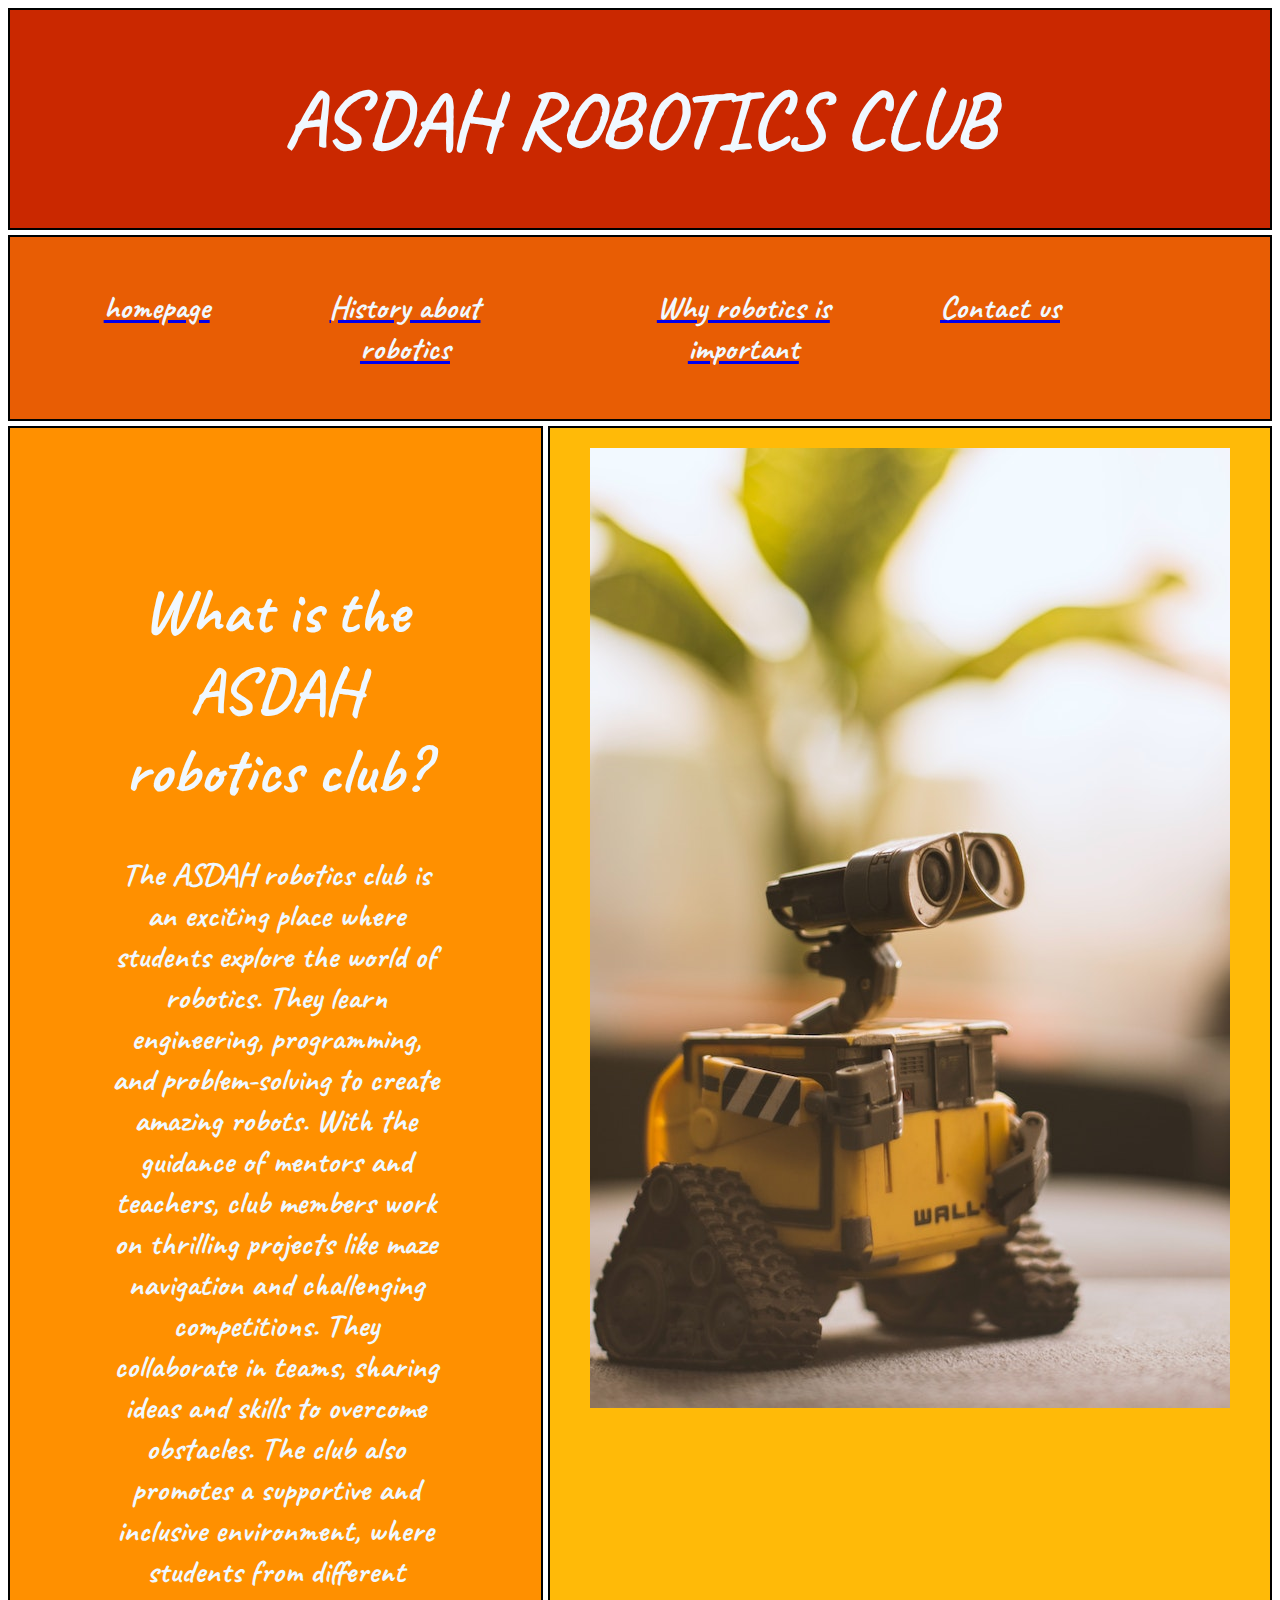
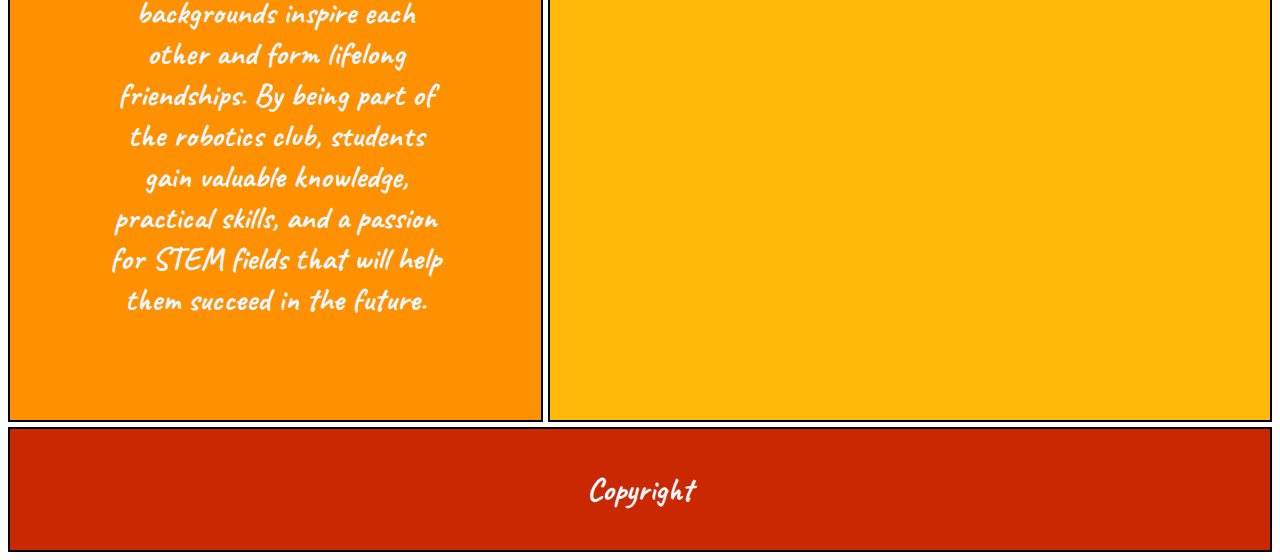
==== index.html @ a8f15d3b "Adding files" ====
<!DOCTYPE html>
<html lang="en">
<head>
    <meta charset="UTF-8">
    <meta http-equiv="X-UA-Compatible" content="IE=edge">
    <meta name="viewport" content="width=device-width, initial-scale=1.0">
    <link rel="stylesheet" href="style.css">
    <title>Robotics Club</title>
    
</head>
<body>
    
    <div class="container">
        <div class="header"> <h1>ASDAH ROBOTICS CLUB</h1></div>

        <div class="navbar">
            <a href="index.html"><div class="importance">homepage</div></a>
            <a href="robots.html"><div class="robotics">History about robotics</div></a>
            <a href="why.html"><div class="importance">Why robotics is important</div></a>
            <a href="contactus.html"><div class="importance">Contact us</div></a>
        </div>
        <div class="body">
            <h1>What is the ASDAH robotics club?</h1>
            The ASDAH robotics club is an exciting place where students explore the world of robotics. They learn engineering, programming, and problem-solving to create amazing robots. With the guidance of mentors and teachers, club members work on thrilling projects like maze navigation and challenging competitions. They collaborate in teams, sharing ideas and skills to overcome obstacles. The club also promotes a supportive and inclusive environment, where students from different backgrounds inspire each other and form lifelong friendships. By being part of the robotics club, students gain valuable knowledge, practical skills, and a passion for STEM fields that will help them succeed in the future.</div>
        <div class="body_a"><img src="images/walle.jpg" alt="">
        </div>
        <div class="reference">Copyright</div>
    
</body>
</html>
---- style.css ----
@import url('https://fonts.googleapis.com/css2?family=Caveat:wght@600&family=Dancing+Script:wght@700&display=swap');

:root {
    --main-bg-color: #e85d04;
    --secondary-bg-color: rgb(202, 40, 0);
}

body{
        background-color: white;
        height: 100%;
        background-position: center;
        background-repeat: no-repeat;
        background-size: cover;   
}

.container {
    display: grid;
    grid-template-rows: auto;
    grid-template-columns: 1fr 1fr 1fr;
    grid-template-areas:
        "header header header"
        "navbar navbar navbar"
        "body body body_a"
        "reference reference reference";
    grid-gap: 5px;
}
 
.header {
    grid-area: header;
    border: 1px solid #000000;
    background-color: #000000;
    padding: 5px;
    text-align: center;
    color: aliceblue;
    font-size: 40px;
    font-weight: 900;
    background-color: rgb(202, 40, 0);
    font-family: 'Caveat', cursive;
    border: 2px solid #000000;
}

.navbar {
    grid-area: navbar;
    display: grid;
    grid-template-rows: auto;
    grid-template-columns: 1fr 1fr 1fr;
    grid-template-areas: 
    "robotics importance contact_us index ";
    background-color: var(--main-bg-color);
    font-family: 'Caveat', cursive;
    padding-right: 160px;
    border: 2px solid #000000;
}
    

.robotics {
    grid-area: robotics;
    background-color: #000000;
    padding-top: 50px;
    padding-right: 90px;
    text-align: center;
    color: aliceblue;
    font-size: xx-large;
    font-weight: 900;
    background-color: var(--main-bg-color);
    font-family: 'Caveat', cursive;
    
}

.importance {
    grid-area: importance;
    padding: 50px;
    text-align: center;
    color: aliceblue;
    font-size: xx-large;
    font-weight: 900;
    background-color: var(--main-bg-color);
    font-family: 'Caveat', cursive;
    
}

.index {
    grid-area: index;
    padding-top: 50px;
    text-align: center;
    color: aliceblue;
    font-size: xx-large;
    font-weight: 900;
    background-color: var(--main-bg-color);
    font-family: 'Caveat', cursive;
    
}

.contact_us {
    grid-area: contact_us;
    padding-left: 50px;
    text-align: center;
    color: aliceblue;
    font-weight: 900;
    font-size: xx-large;
    background-color: var(--main-bg-color);
    font-family: 'Caveat', cursive;
    
}

.body {
    grid-area: body;
    background-color: #ff9000;
    padding: 100px;
    text-align: center;
    font-size: xx-large;
    font-weight: 900;
    color: aliceblue;
    font-family: 'Caveat', cursive;
    border: 2px solid #000000;
}

.body_a {
    grid-area: body_a;
    background-color: #ffba08;
    padding-top: 20px;
    padding-left: 40px;
    padding-right: 40px;
    padding-bottom: 10px;
    text-align: center;
    font-size: xx-large;
    font-weight: 900;
    color: aliceblue;
    font-family: 'Caveat', cursive;
    border: 2px solid #000000;
    
    }

    
.reference {
    grid-area: reference;
    border: 1px solid #000000;
    background-color: #000000;
    padding: 40px;
    text-align: center;
    color: aliceblue;
    font-weight: 900;
    font-size: xx-large;
    background-color: var(--secondary-bg-color);
    font-family: 'Caveat', cursive;
    border: 2px solid #000000;
}
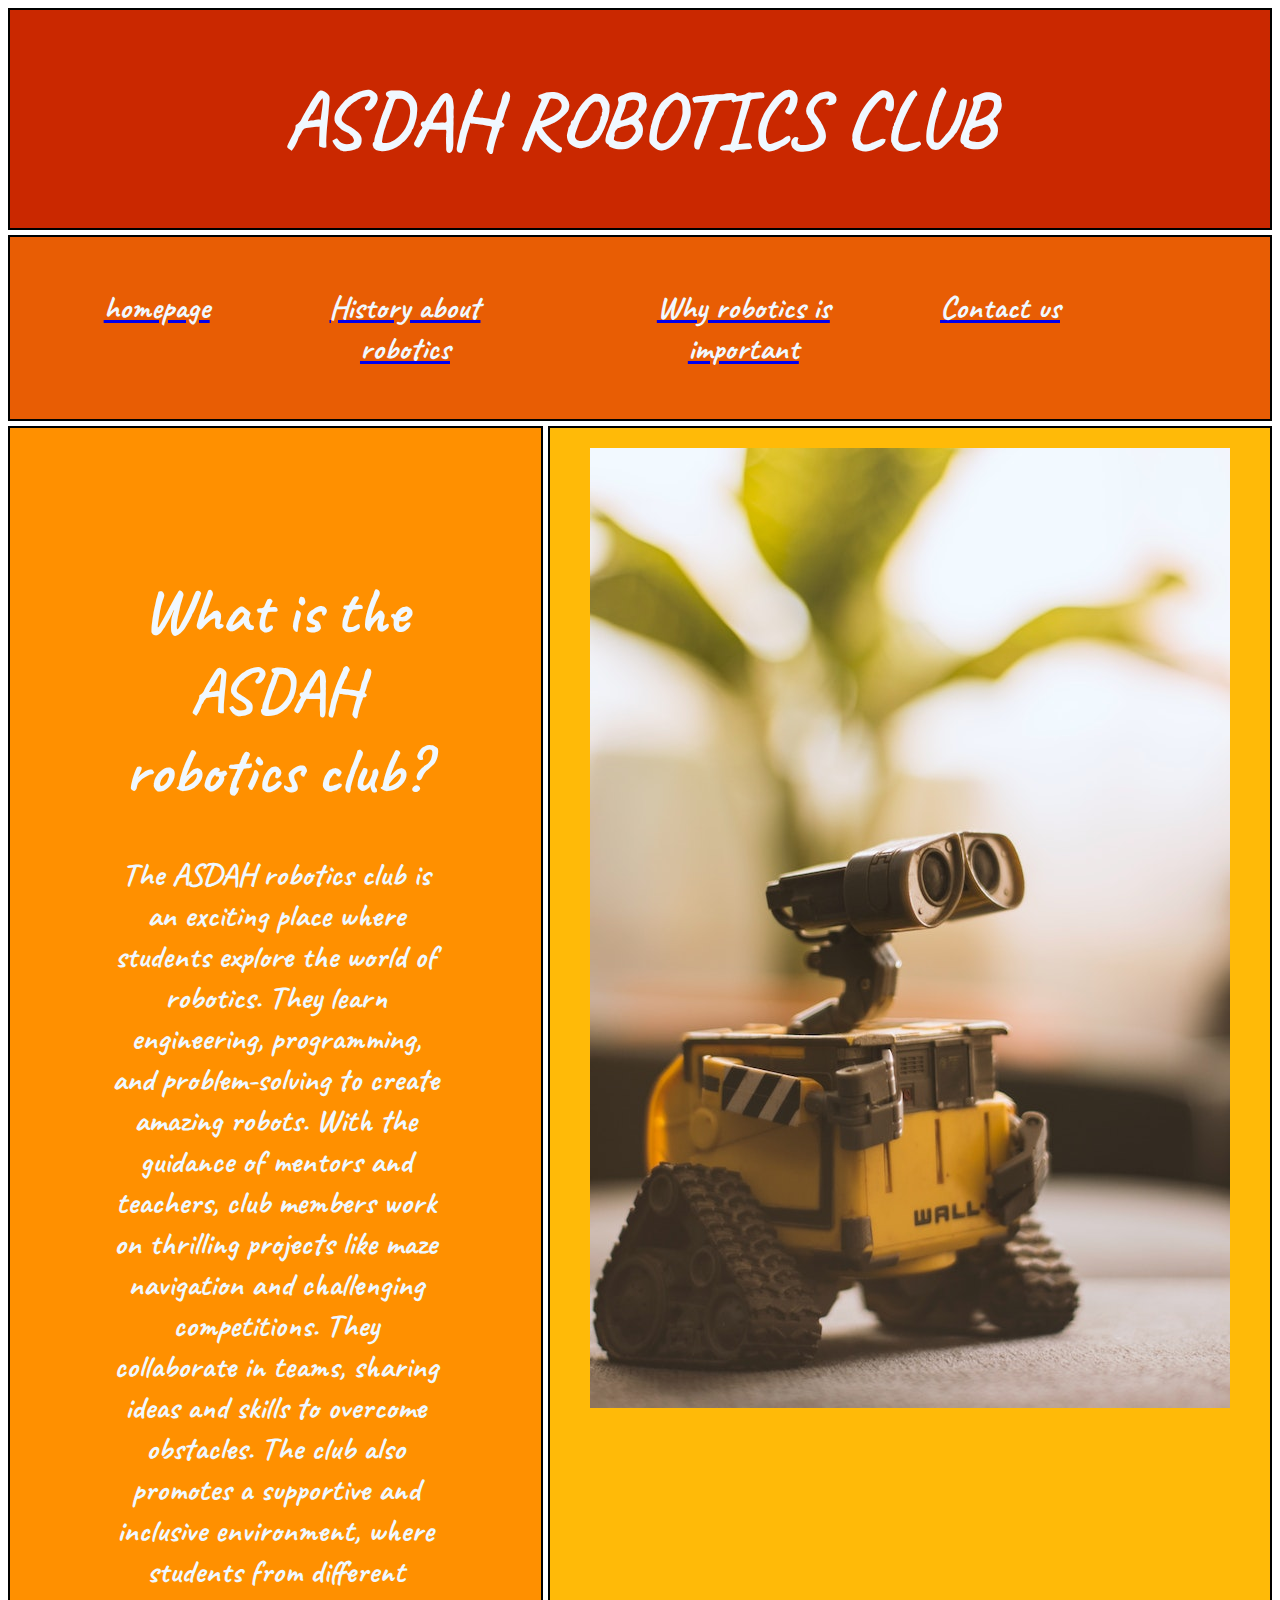
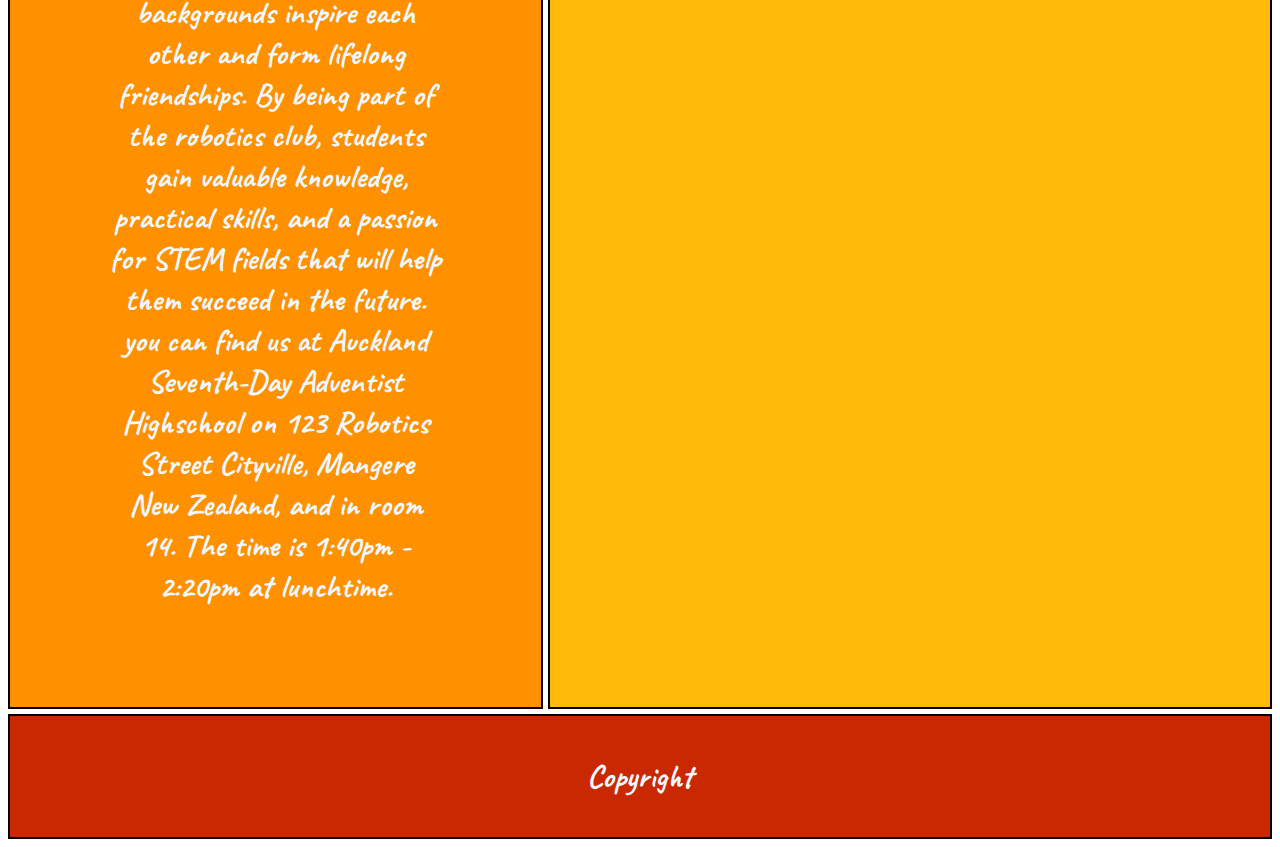
==== commit 6730ffd3: "Added more information to the hompage." ====
--- a/index.html
+++ b/index.html
@@ -1,30 +1,30 @@
-<!DOCTYPE html>
-<html lang="en">
-<head>
-    <meta charset="UTF-8">
-    <meta http-equiv="X-UA-Compatible" content="IE=edge">
-    <meta name="viewport" content="width=device-width, initial-scale=1.0">
-    <link rel="stylesheet" href="style.css">
-    <title>Robotics Club</title>
-    
-</head>
-<body>
-    
-    <div class="container">
-        <div class="header"> <h1>ASDAH ROBOTICS CLUB</h1></div>
-
-        <div class="navbar">
-            <a href="index.html"><div class="importance">homepage</div></a>
-            <a href="robots.html"><div class="robotics">History about robotics</div></a>
-            <a href="why.html"><div class="importance">Why robotics is important</div></a>
-            <a href="contactus.html"><div class="importance">Contact us</div></a>
-        </div>
-        <div class="body">
-            <h1>What is the ASDAH robotics club?</h1>
-            The ASDAH robotics club is an exciting place where students explore the world of robotics. They learn engineering, programming, and problem-solving to create amazing robots. With the guidance of mentors and teachers, club members work on thrilling projects like maze navigation and challenging competitions. They collaborate in teams, sharing ideas and skills to overcome obstacles. The club also promotes a supportive and inclusive environment, where students from different backgrounds inspire each other and form lifelong friendships. By being part of the robotics club, students gain valuable knowledge, practical skills, and a passion for STEM fields that will help them succeed in the future.</div>
-        <div class="body_a"><img src="images/walle.jpg" alt="">
-        </div>
-        <div class="reference">Copyright</div>
-    
-</body>
-</html>
+<!DOCTYPE html>
+<html lang="en">
+<head>
+    <meta charset="UTF-8">
+    <meta http-equiv="X-UA-Compatible" content="IE=edge">
+    <meta name="viewport" content="width=device-width, initial-scale=1.0">
+    <link rel="stylesheet" href="style.css">
+    <title>Robotics Club</title>
+    
+</head>
+<body>
+    
+    <div class="container">
+        <div class="header"> <h1>ASDAH ROBOTICS CLUB</h1></div>
+
+        <div class="navbar">
+            <a href="index.html"><div class="importance">homepage</div></a>
+            <a href="robots.html"><div class="robotics">History about robotics</div></a>
+            <a href="why.html"><div class="importance">Why robotics is important</div></a>
+            <a href="contactus.html"><div class="importance">Contact us</div></a>
+        </div>
+        <div class="body">
+            <h1>What is the ASDAH robotics club?</h1>
+            The ASDAH robotics club is an exciting place where students explore the world of robotics. They learn engineering, programming, and problem-solving to create amazing robots. With the guidance of mentors and teachers, club members work on thrilling projects like maze navigation and challenging competitions. They collaborate in teams, sharing ideas and skills to overcome obstacles. The club also promotes a supportive and inclusive environment, where students from different backgrounds inspire each other and form lifelong friendships. By being part of the robotics club, students gain valuable knowledge, practical skills, and a passion for STEM fields that will help them succeed in the future.<br> you can find us at Auckland Seventh-Day Adventist Highschool on 123 Robotics Street Cityville, Mangere New Zealand, and in room 14. The time is 1:40pm - 2:20pm at lunchtime.</div>
+        <div class="body_a"><img src="images/walle.jpg" alt="">
+        </div>
+        <div class="reference">Copyright</div>
+    
+</body>
+</html>
--- a/style.css
+++ b/style.css
@@ -1,147 +1,148 @@
-@import url('https://fonts.googleapis.com/css2?family=Caveat:wght@600&family=Dancing+Script:wght@700&display=swap');
-
-:root {
-    --main-bg-color: #e85d04;
-    --secondary-bg-color: rgb(202, 40, 0);
-}
-
-body{
-        background-color: white;
-        height: 100%;
-        background-position: center;
-        background-repeat: no-repeat;
-        background-size: cover;   
-}
-
-.container {
-    display: grid;
-    grid-template-rows: auto;
-    grid-template-columns: 1fr 1fr 1fr;
-    grid-template-areas:
-        "header header header"
-        "navbar navbar navbar"
-        "body body body_a"
-        "reference reference reference";
-    grid-gap: 5px;
-}
- 
-.header {
-    grid-area: header;
-    border: 1px solid #000000;
-    background-color: #000000;
-    padding: 5px;
-    text-align: center;
-    color: aliceblue;
-    font-size: 40px;
-    font-weight: 900;
-    background-color: rgb(202, 40, 0);
-    font-family: 'Caveat', cursive;
-    border: 2px solid #000000;
-}
-
-.navbar {
-    grid-area: navbar;
-    display: grid;
-    grid-template-rows: auto;
-    grid-template-columns: 1fr 1fr 1fr;
-    grid-template-areas: 
-    "robotics importance contact_us index ";
-    background-color: var(--main-bg-color);
-    font-family: 'Caveat', cursive;
-    padding-right: 160px;
-    border: 2px solid #000000;
-}
-    
-
-.robotics {
-    grid-area: robotics;
-    background-color: #000000;
-    padding-top: 50px;
-    padding-right: 90px;
-    text-align: center;
-    color: aliceblue;
-    font-size: xx-large;
-    font-weight: 900;
-    background-color: var(--main-bg-color);
-    font-family: 'Caveat', cursive;
-    
-}
-
-.importance {
-    grid-area: importance;
-    padding: 50px;
-    text-align: center;
-    color: aliceblue;
-    font-size: xx-large;
-    font-weight: 900;
-    background-color: var(--main-bg-color);
-    font-family: 'Caveat', cursive;
-    
-}
-
-.index {
-    grid-area: index;
-    padding-top: 50px;
-    text-align: center;
-    color: aliceblue;
-    font-size: xx-large;
-    font-weight: 900;
-    background-color: var(--main-bg-color);
-    font-family: 'Caveat', cursive;
-    
-}
-
-.contact_us {
-    grid-area: contact_us;
-    padding-left: 50px;
-    text-align: center;
-    color: aliceblue;
-    font-weight: 900;
-    font-size: xx-large;
-    background-color: var(--main-bg-color);
-    font-family: 'Caveat', cursive;
-    
-}
-
-.body {
-    grid-area: body;
-    background-color: #ff9000;
-    padding: 100px;
-    text-align: center;
-    font-size: xx-large;
-    font-weight: 900;
-    color: aliceblue;
-    font-family: 'Caveat', cursive;
-    border: 2px solid #000000;
-}
-
-.body_a {
-    grid-area: body_a;
-    background-color: #ffba08;
-    padding-top: 20px;
-    padding-left: 40px;
-    padding-right: 40px;
-    padding-bottom: 10px;
-    text-align: center;
-    font-size: xx-large;
-    font-weight: 900;
-    color: aliceblue;
-    font-family: 'Caveat', cursive;
-    border: 2px solid #000000;
-    
-    }
-
-    
-.reference {
-    grid-area: reference;
-    border: 1px solid #000000;
-    background-color: #000000;
-    padding: 40px;
-    text-align: center;
-    color: aliceblue;
-    font-weight: 900;
-    font-size: xx-large;
-    background-color: var(--secondary-bg-color);
-    font-family: 'Caveat', cursive;
-    border: 2px solid #000000;
-}
+@import url('https://fonts.googleapis.com/css2?family=Caveat:wght@600&family=Dancing+Script:wght@700&display=swap');
+
+:root {
+    --main-bg-color: #e85d04;
+    --secondary-bg-color: rgb(202, 40, 0);
+}
+
+body{
+        background-color: white;
+        height: 100%;
+        background-position: center;
+        background-repeat: no-repeat;
+        background-size: cover;   
+}
+
+.container {
+    display: grid;
+    grid-template-rows: auto;
+    grid-template-columns: 1fr 1fr 1fr;
+    grid-template-areas:
+        "header header header"
+        "navbar navbar navbar"
+        "body body body_a"
+        "reference reference reference";
+    grid-gap: 5px;
+}
+ 
+.header {
+    grid-area: header;
+    border: 1px solid #000000;
+    background-color: #000000;
+    padding: 5px;
+    text-align: center;
+    color: aliceblue;
+    font-size: 40px;
+    font-weight: 900;
+    background-color: rgb(202, 40, 0);
+    font-family: 'Caveat', cursive;
+    border: 2px solid #000000;
+}
+
+.navbar {
+    grid-area: navbar;
+    display: grid;
+    grid-template-rows: auto;
+    grid-template-columns: 1fr 1fr 1fr;
+    grid-template-areas: 
+    "robotics importance contact_us index ";
+    background-color: var(--main-bg-color);
+    font-family: 'Caveat', cursive;
+    padding-right: 160px;
+    border: 2px solid #000000;
+}
+    
+
+
+.robotics {
+    grid-area: robotics;
+    background-color: #000000;
+    padding-top: 50px;
+    padding-right: 90px;
+    text-align: center;
+    color: aliceblue;
+    font-size: xx-large;
+    font-weight: 900;
+    background-color: var(--main-bg-color);
+    font-family: 'Caveat', cursive;
+    
+}
+
+.importance {
+    grid-area: importance;
+    padding: 50px;
+    text-align: center;
+    color: aliceblue;
+    font-size: xx-large;
+    font-weight: 900;
+    background-color: var(--main-bg-color);
+    font-family: 'Caveat', cursive;
+    
+}
+
+.index {
+    grid-area: index;
+    padding-top: 50px;
+    text-align: center;
+    color: aliceblue;
+    font-size: xx-large;
+    font-weight: 900;
+    background-color: var(--main-bg-color);
+    font-family: 'Caveat', cursive;
+    
+}
+
+.contact_us {
+    grid-area: contact_us;
+    padding-left: 50px;
+    text-align: center;
+    color: aliceblue;
+    font-weight: 900;
+    font-size: xx-large;
+    background-color: var(--main-bg-color);
+    font-family: 'Caveat', cursive;
+    
+}
+
+.body {
+    grid-area: body;
+    background-color: #ff9000;
+    padding: 100px;
+    text-align: center;
+    font-size: xx-large;
+    font-weight: 900;
+    color: aliceblue;
+    font-family: 'Caveat', cursive;
+    border: 2px solid #000000;
+}
+
+.body_a {
+    grid-area: body_a;
+    background-color: #ffba08;
+    padding-top: 20px;
+    padding-left: 40px;
+    padding-right: 40px;
+    padding-bottom: 10px;
+    text-align: center;
+    font-size: xx-large;
+    font-weight: 900;
+    color: aliceblue;
+    font-family: 'Caveat', cursive;
+    border: 2px solid #000000;
+    
+    }
+
+    
+.reference {
+    grid-area: reference;
+    border: 1px solid #000000;
+    background-color: #000000;
+    padding: 40px;
+    text-align: center;
+    color: aliceblue;
+    font-weight: 900;
+    font-size: xx-large;
+    background-color: var(--secondary-bg-color);
+    font-family: 'Caveat', cursive;
+    border: 2px solid #000000;
+}
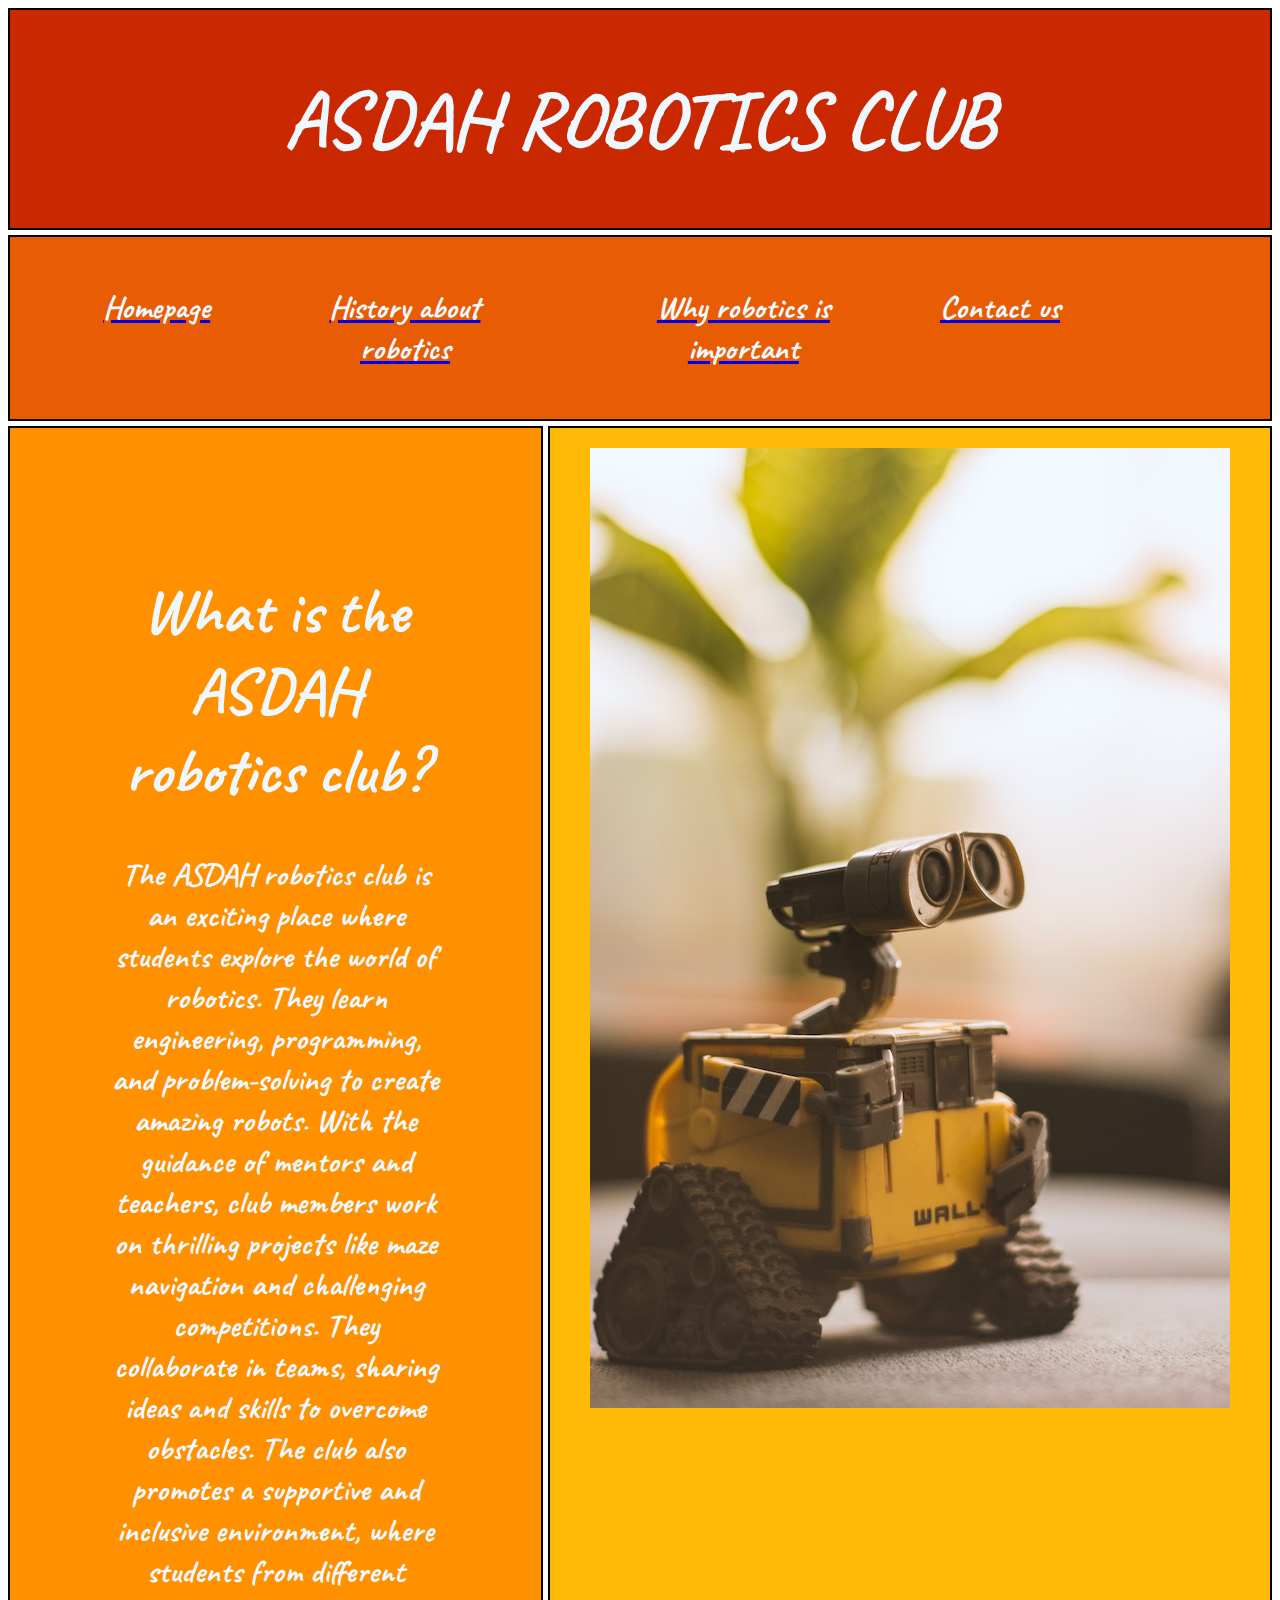
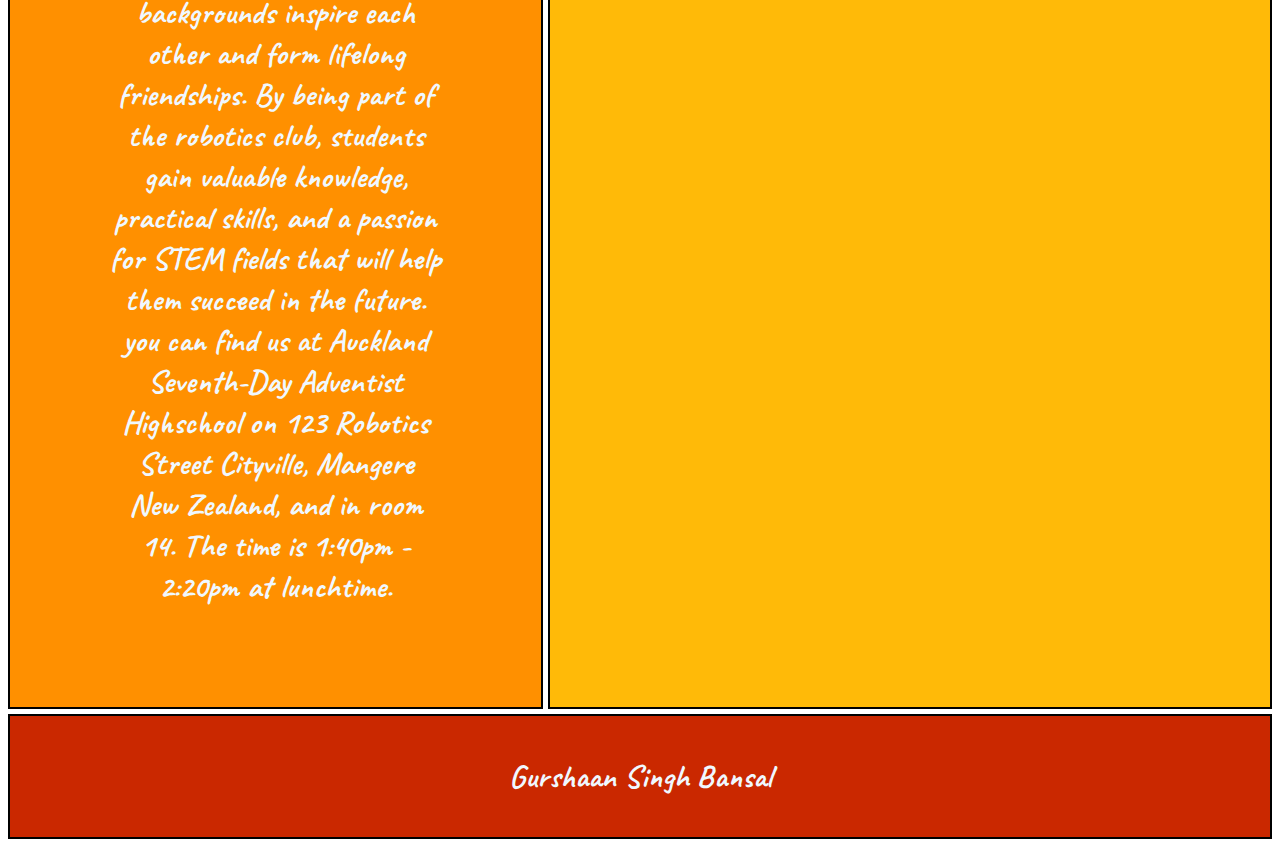
==== commit e64ccaa6: "Made the code look a little bit cleaner." ====
--- a/index.html
+++ b/index.html
@@ -14,7 +14,7 @@
         <div class="header"> <h1>ASDAH ROBOTICS CLUB</h1></div>
 
         <div class="navbar">
-            <a href="index.html"><div class="importance">homepage</div></a>
+            <a href="index.html"><div class="importance">Homepage</div></a>
             <a href="robots.html"><div class="robotics">History about robotics</div></a>
             <a href="why.html"><div class="importance">Why robotics is important</div></a>
             <a href="contactus.html"><div class="importance">Contact us</div></a>
@@ -24,7 +24,7 @@
             The ASDAH robotics club is an exciting place where students explore the world of robotics. They learn engineering, programming, and problem-solving to create amazing robots. With the guidance of mentors and teachers, club members work on thrilling projects like maze navigation and challenging competitions. They collaborate in teams, sharing ideas and skills to overcome obstacles. The club also promotes a supportive and inclusive environment, where students from different backgrounds inspire each other and form lifelong friendships. By being part of the robotics club, students gain valuable knowledge, practical skills, and a passion for STEM fields that will help them succeed in the future.<br> you can find us at Auckland Seventh-Day Adventist Highschool on 123 Robotics Street Cityville, Mangere New Zealand, and in room 14. The time is 1:40pm - 2:20pm at lunchtime.</div>
         <div class="body_a"><img src="images/walle.jpg" alt="">
         </div>
-        <div class="reference">Copyright</div>
+        <div class="reference">Gurshaan Singh Bansal</div>
     
 </body>
 </html>
